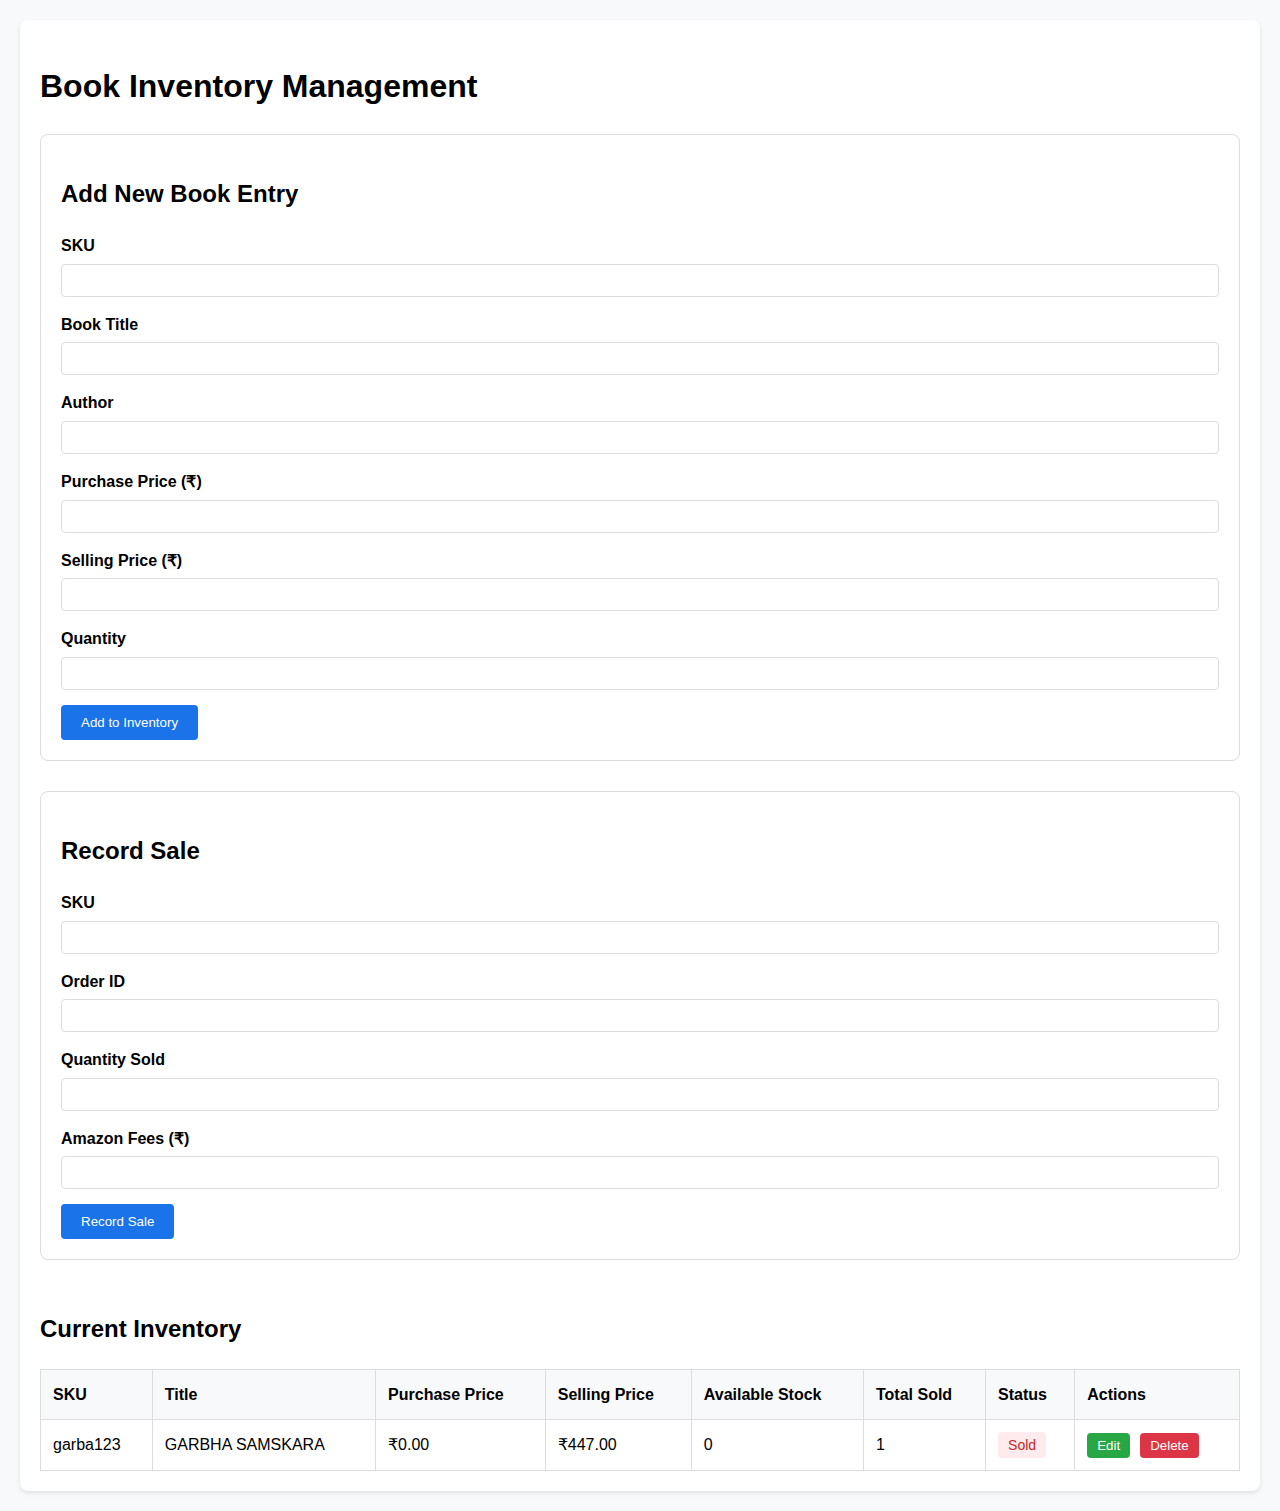
==== inventory.html @ 98676a05 "inventory.html" ====
<!DOCTYPE html>
<html lang="en">
<head>
    <meta charset="UTF-8">
    <meta name="viewport" content="width=device-width, initial-scale=1.0">
    <title>Book Inventory Data Entry</title>
    <style>
        :root {
            --primary: #1a73e8;
            --border: #ddd;
            --background: #f8f9fa;
        }

        body {
            font-family: Arial, sans-serif;
            line-height: 1.6;
            margin: 0;
            padding: 20px;
            background: var(--background);
        }

        .container {
            max-width: 1200px;
            margin: 0 auto;
            background: white;
            padding: 20px;
            border-radius: 8px;
            box-shadow: 0 2px 4px rgba(0,0,0,0.1);
        }

        .form-section {
            margin-bottom: 30px;
            padding: 20px;
            border: 1px solid var(--border);
            border-radius: 8px;
        }

        .input-group {
            margin-bottom: 15px;
        }

        label {
            display: block;
            margin-bottom: 5px;
            font-weight: bold;
        }

        input, select {
            width: 100%;
            padding: 8px;
            border: 1px solid var(--border);
            border-radius: 4px;
            box-sizing: border-box;
        }

        button {
            background: var(--primary);
            color: white;
            padding: 10px 20px;
            border: none;
            border-radius: 4px;
            cursor: pointer;
        }

        button:hover {
            opacity: 0.9;
        }

        .table-container {
            overflow-x: auto;
        }

        table {
            width: 100%;
            border-collapse: collapse;
            margin-top: 20px;
        }

        th, td {
            border: 1px solid var(--border);
            padding: 12px;
            text-align: left;
        }

        th {
            background: var(--background);
        }

        .action-buttons {
            display: flex;
            gap: 10px;
        }

        .edit-btn, .delete-btn {
            padding: 5px 10px;
            border: none;
            border-radius: 4px;
            cursor: pointer;
        }

        .edit-btn {
            background: #28a745;
        }

        .delete-btn {
            background: #dc3545;
        }

        .status {
            padding: 5px 10px;
            border-radius: 4px;
            font-size: 14px;
        }

        .status-available {
            background: #e8f5e9;
            color: #2e7d32;
        }

        .status-sold {
            background: #ffebee;
            color: #c62828;
        }
    </style>
</head>
<body>
    <div class="container">
        <h1>Book Inventory Management</h1>

        <div class="form-section">
            <h2>Add New Book Entry</h2>
            <form id="inventoryForm">
                <div class="input-group">
                    <label for="sku">SKU</label>
                    <input type="text" id="sku" required>
                </div>

                <div class="input-group">
                    <label for="title">Book Title</label>
                    <input type="text" id="title" required>
                </div>

                <div class="input-group">
                    <label for="author">Author</label>
                    <input type="text" id="author" required>
                </div>

                <div class="input-group">
                    <label for="purchasePrice">Purchase Price (₹)</label>
                    <input type="number" id="purchasePrice" required>
                </div>

                <div class="input-group">
                    <label for="sellingPrice">Selling Price (₹)</label>
                    <input type="number" id="sellingPrice" required>
                </div>

                <div class="input-group">
                    <label for="quantity">Quantity</label>
                    <input type="number" id="quantity" required>
                </div>

                <button type="submit">Add to Inventory</button>
            </form>
        </div>

        <div class="form-section">
            <h2>Record Sale</h2>
            <form id="saleForm">
                <div class="input-group">
                    <label for="saleSku">SKU</label>
                    <input type="text" id="saleSku" required>
                </div>

                <div class="input-group">
                    <label for="orderID">Order ID</label>
                    <input type="text" id="orderID" required>
                </div>

                <div class="input-group">
                    <label for="saleQuantity">Quantity Sold</label>
                    <input type="number" id="saleQuantity" required>
                </div>

                <div class="input-group">
                    <label for="amazonFees">Amazon Fees (₹)</label>
                    <input type="number" id="amazonFees" required>
                </div>

                <button type="submit">Record Sale</button>
            </form>
        </div>

        <div class="table-container">
            <h2>Current Inventory</h2>
            <table id="inventoryTable">
                <thead>
                    <tr>
                        <th>SKU</th>
                        <th>Title</th>
                        <th>Purchase Price</th>
                        <th>Selling Price</th>
                        <th>Available Stock</th>
                        <th>Total Sold</th>
                        <th>Status</th>
                        <th>Actions</th>
                    </tr>
                </thead>
                <tbody>
                    <tr>
                        <td>garba123</td>
                        <td>GARBHA SAMSKARA</td>
                        <td>₹0.00</td>
                        <td>₹447.00</td>
                        <td>0</td>
                        <td>1</td>
                        <td><span class="status status-sold">Sold</span></td>
                        <td>
                            <div class="action-buttons">
                                <button class="edit-btn">Edit</button>
                                <button class="delete-btn">Delete</button>
                            </div>
                        </td>
                    </tr>
                </tbody>
            </table>
        </div>
    </div>

    <script>
        document.getElementById('inventoryForm').addEventListener('submit', function(e) {
            e.preventDefault();
            // Add inventory logic here
            alert('Book added to inventory');
        });

        document.getElementById('saleForm').addEventListener('submit', function(e) {
            e.preventDefault();
            // Add sale recording logic here
            alert('Sale recorded');
        });
    </script>
</body>
</html>
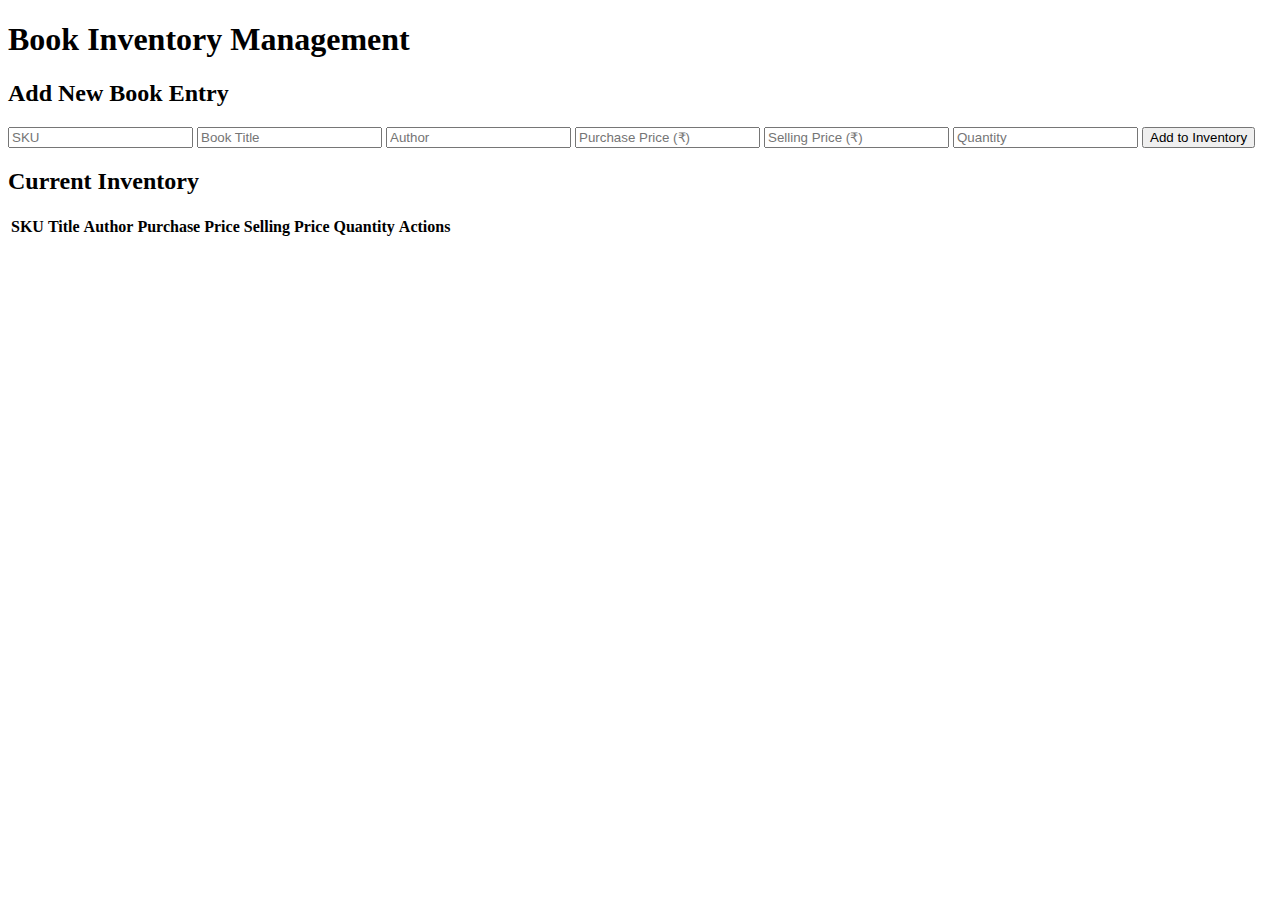
==== commit a9e3cb49: "inventory.html" ====
--- a/inventory.html
+++ b/inventory.html
@@ -3,242 +3,43 @@
 <head>
     <meta charset="UTF-8">
     <meta name="viewport" content="width=device-width, initial-scale=1.0">
-    <title>Book Inventory Data Entry</title>
-    <style>
-        :root {
-            --primary: #1a73e8;
-            --border: #ddd;
-            --background: #f8f9fa;
-        }
-
-        body {
-            font-family: Arial, sans-serif;
-            line-height: 1.6;
-            margin: 0;
-            padding: 20px;
-            background: var(--background);
-        }
-
-        .container {
-            max-width: 1200px;
-            margin: 0 auto;
-            background: white;
-            padding: 20px;
-            border-radius: 8px;
-            box-shadow: 0 2px 4px rgba(0,0,0,0.1);
-        }
-
-        .form-section {
-            margin-bottom: 30px;
-            padding: 20px;
-            border: 1px solid var(--border);
-            border-radius: 8px;
-        }
-
-        .input-group {
-            margin-bottom: 15px;
-        }
-
-        label {
-            display: block;
-            margin-bottom: 5px;
-            font-weight: bold;
-        }
-
-        input, select {
-            width: 100%;
-            padding: 8px;
-            border: 1px solid var(--border);
-            border-radius: 4px;
-            box-sizing: border-box;
-        }
-
-        button {
-            background: var(--primary);
-            color: white;
-            padding: 10px 20px;
-            border: none;
-            border-radius: 4px;
-            cursor: pointer;
-        }
-
-        button:hover {
-            opacity: 0.9;
-        }
-
-        .table-container {
-            overflow-x: auto;
-        }
-
-        table {
-            width: 100%;
-            border-collapse: collapse;
-            margin-top: 20px;
-        }
-
-        th, td {
-            border: 1px solid var(--border);
-            padding: 12px;
-            text-align: left;
-        }
-
-        th {
-            background: var(--background);
-        }
-
-        .action-buttons {
-            display: flex;
-            gap: 10px;
-        }
-
-        .edit-btn, .delete-btn {
-            padding: 5px 10px;
-            border: none;
-            border-radius: 4px;
-            cursor: pointer;
-        }
-
-        .edit-btn {
-            background: #28a745;
-        }
-
-        .delete-btn {
-            background: #dc3545;
-        }
-
-        .status {
-            padding: 5px 10px;
-            border-radius: 4px;
-            font-size: 14px;
-        }
-
-        .status-available {
-            background: #e8f5e9;
-            color: #2e7d32;
-        }
-
-        .status-sold {
-            background: #ffebee;
-            color: #c62828;
-        }
-    </style>
+    <title>Book Inventory Management</title>
+    <link rel="stylesheet" href="styles.css">
 </head>
 <body>
-    <div class="container">
-        <h1>Book Inventory Management</h1>
-
-        <div class="form-section">
-            <h2>Add New Book Entry</h2>
-            <form id="inventoryForm">
-                <div class="input-group">
-                    <label for="sku">SKU</label>
-                    <input type="text" id="sku" required>
-                </div>
-
-                <div class="input-group">
-                    <label for="title">Book Title</label>
-                    <input type="text" id="title" required>
-                </div>
-
-                <div class="input-group">
-                    <label for="author">Author</label>
-                    <input type="text" id="author" required>
-                </div>
-
-                <div class="input-group">
-                    <label for="purchasePrice">Purchase Price (₹)</label>
-                    <input type="number" id="purchasePrice" required>
-                </div>
-
-                <div class="input-group">
-                    <label for="sellingPrice">Selling Price (₹)</label>
-                    <input type="number" id="sellingPrice" required>
-                </div>
-
-                <div class="input-group">
-                    <label for="quantity">Quantity</label>
-                    <input type="number" id="quantity" required>
-                </div>
-
-                <button type="submit">Add to Inventory</button>
-            </form>
-        </div>
-
-        <div class="form-section">
-            <h2>Record Sale</h2>
-            <form id="saleForm">
-                <div class="input-group">
-                    <label for="saleSku">SKU</label>
-                    <input type="text" id="saleSku" required>
-                </div>
-
-                <div class="input-group">
-                    <label for="orderID">Order ID</label>
-                    <input type="text" id="orderID" required>
-                </div>
-
-                <div class="input-group">
-                    <label for="saleQuantity">Quantity Sold</label>
-                    <input type="number" id="saleQuantity" required>
-                </div>
-
-                <div class="input-group">
-                    <label for="amazonFees">Amazon Fees (₹)</label>
-                    <input type="number" id="amazonFees" required>
-                </div>
-
-                <button type="submit">Record Sale</button>
-            </form>
-        </div>
-
-        <div class="table-container">
-            <h2>Current Inventory</h2>
-            <table id="inventoryTable">
-                <thead>
-                    <tr>
-                        <th>SKU</th>
-                        <th>Title</th>
-                        <th>Purchase Price</th>
-                        <th>Selling Price</th>
-                        <th>Available Stock</th>
-                        <th>Total Sold</th>
-                        <th>Status</th>
-                        <th>Actions</th>
-                    </tr>
-                </thead>
-                <tbody>
-                    <tr>
-                        <td>garba123</td>
-                        <td>GARBHA SAMSKARA</td>
-                        <td>₹0.00</td>
-                        <td>₹447.00</td>
-                        <td>0</td>
-                        <td>1</td>
-                        <td><span class="status status-sold">Sold</span></td>
-                        <td>
-                            <div class="action-buttons">
-                                <button class="edit-btn">Edit</button>
-                                <button class="delete-btn">Delete</button>
-                            </div>
-                        </td>
-                    </tr>
-                </tbody>
-            </table>
-        </div>
+    <h1>Book Inventory Management</h1>
+    
+    <!-- Add Book Form -->
+    <div class="form-section">
+        <h2>Add New Book Entry</h2>
+        <form id="addBookForm">
+            <input type="text" id="sku" placeholder="SKU" required>
+            <input type="text" id="title" placeholder="Book Title" required>
+            <input type="text" id="author" placeholder="Author" required>
+            <input type="number" id="purchasePrice" placeholder="Purchase Price (₹)" required>
+            <input type="number" id="sellingPrice" placeholder="Selling Price (₹)" required>
+            <input type="number" id="quantity" placeholder="Quantity" required>
+            <button type="submit">Add to Inventory</button>
+        </form>
     </div>
 
-    <script>
-        document.getElementById('inventoryForm').addEventListener('submit', function(e) {
-            e.preventDefault();
-            // Add inventory logic here
-            alert('Book added to inventory');
-        });
-
-        document.getElementById('saleForm').addEventListener('submit', function(e) {
-            e.preventDefault();
-            // Add sale recording logic here
-            alert('Sale recorded');
-        });
-    </script>
+    <!-- Inventory Table -->
+    <div class="inventory-section">
+        <h2>Current Inventory</h2>
+        <table id="inventoryTable">
+            <thead>
+                <tr>
+                    <th>SKU</th>
+                    <th>Title</th>
+                    <th>Author</th>
+                    <th>Purchase Price</th>
+                    <th>Selling Price</th>
+                    <th>Quantity</th>
+                    <th>Actions</th>
+                </tr>
+            </thead>
+            <tbody></tbody>
+        </table>
+    </div>
 </body>
 </html>
